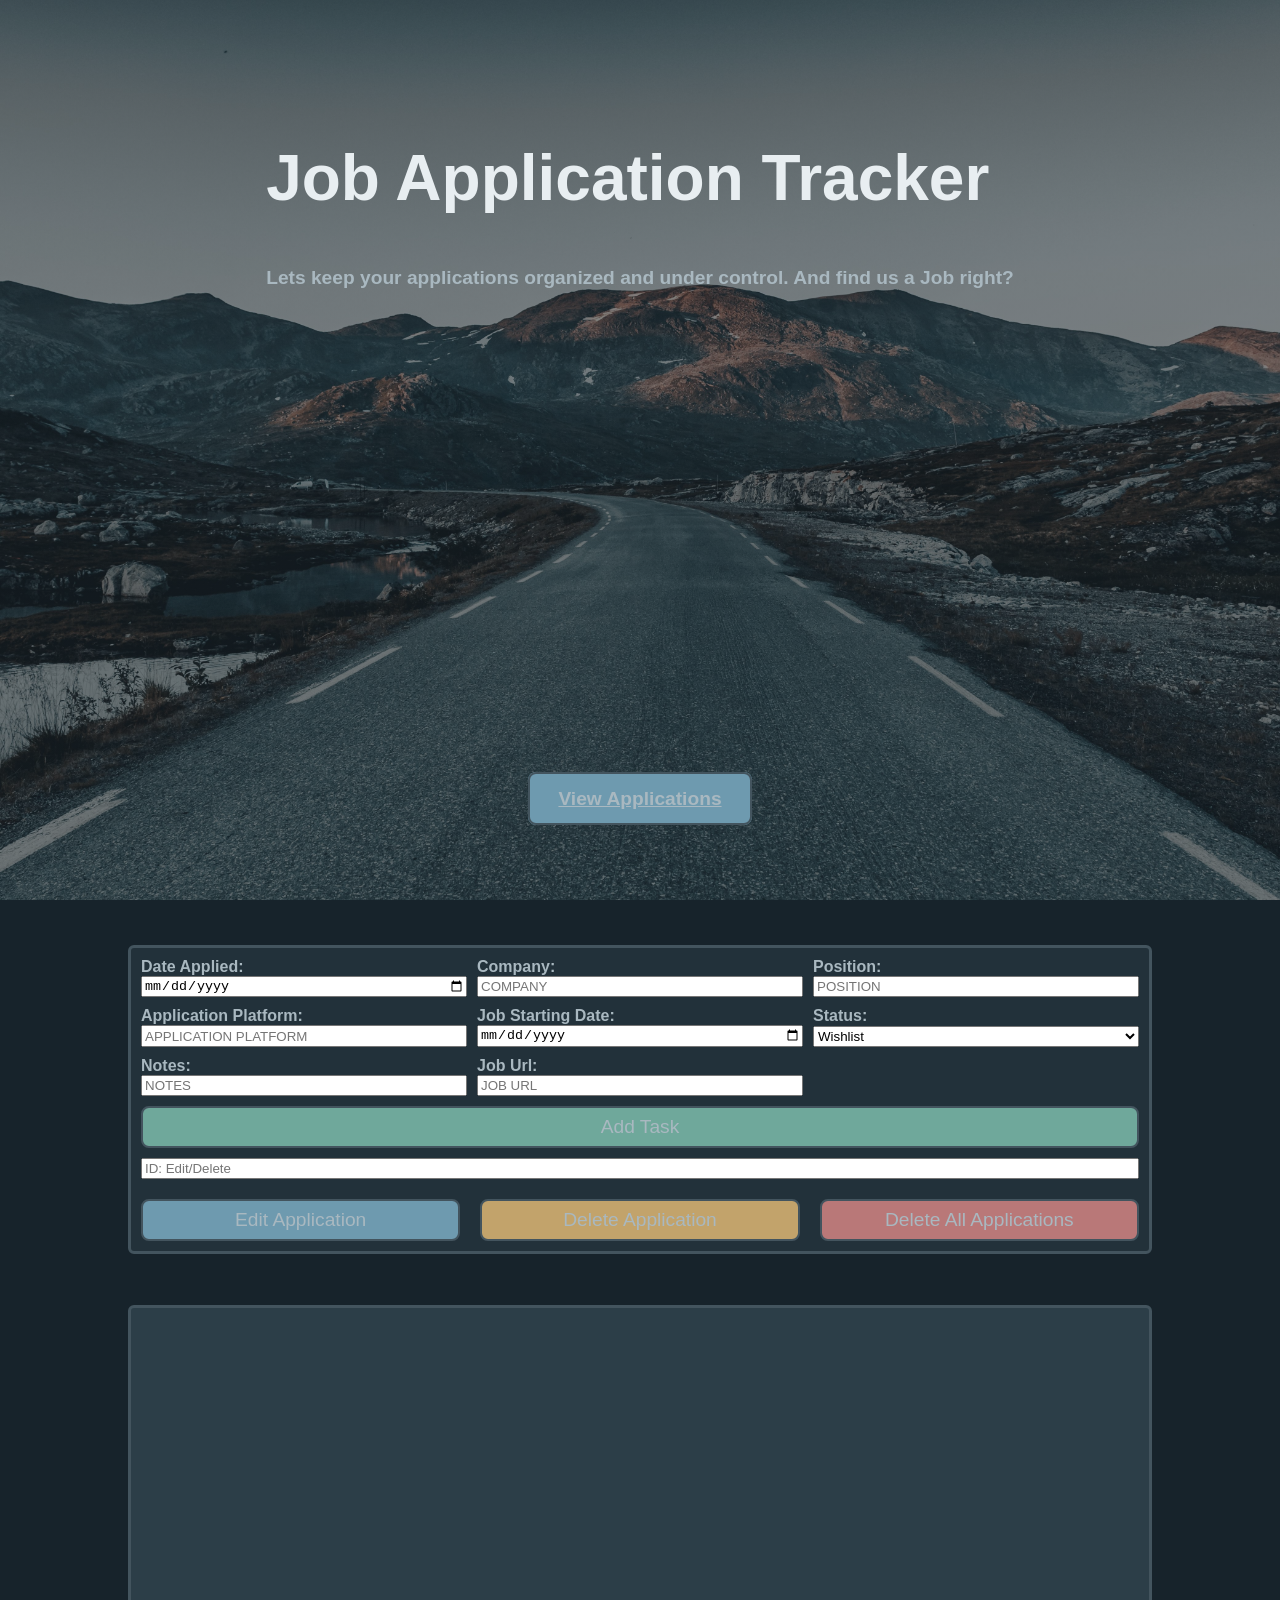
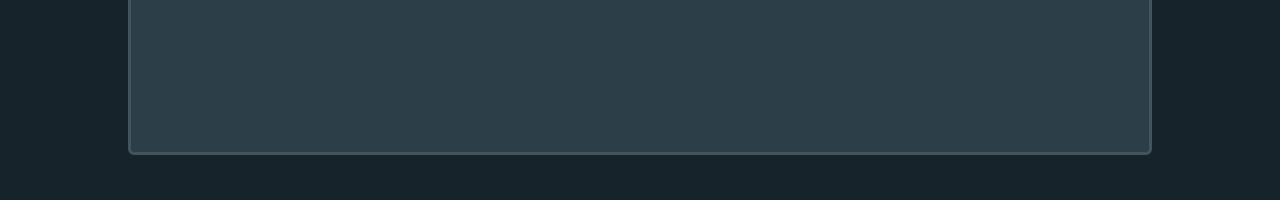
==== templates/index.html @ 59e2aa1c "feat: added statistics section with divs and icons" ====
<!DOCTYPE html>
<html lang="en">
<head>
    <meta charset="UTF-8">
    <meta name="viewport" content="width=device-width, initial-scale=1.0">
    <title>Document</title>
    <link rel="stylesheet" href="/static/style.css">
    <script src="/static/app.js" defer></script>
</head>
<body>
    <main class="applications">
        <section class="hero">
            <div class="hero-content-head">
                <h1>Job Application Tracker</h1>
                <p>Lets keep your applications organized and under control. And find us a Job right?</p>
            </div>
            <div class="hero-content-foot">
                <!-- <button>View Applications</button> -->
                <a href="#applications-form">View Applications</a>
            </div>
        </section>
        <section class="application-shell">
            <section class="input-section add">
                <form id="applications-form">
                    <div class="application-field">
                        <label for="date-applied">Date Applied:</label>
                        <input 
                        class="input-field"
                        type="date" 
                        name="date-applied-name" 
                        id="date-applied" 
                        placeholder="DATE APPLIED" 
                        required
                        >
                    </div>
                    <div class="application-field">
                        <label for="company">Company:</label>
                        <input 
                        class="input-field"
                        type="text" 
                        name="Company-name" 
                        id="company" 
                        placeholder="COMPANY" 
                        required
                        >
                    </div>
                    <div class="application-field">
                        <label for="position">Position:</label>
                        <input
                            class="input-field" 
                            type="text" 
                            name="position-name" 
                            id="position" 
                            placeholder="POSITION" 
                            required
                        >
                    </div>
                    <div class="application-field">
                        <label for="application-platform">Application Platform:</label>
                        <input 
                            class="input-field"
                            type="text" 
                            name="application-platform-name" 
                            id="application-platform" 
                            placeholder="APPLICATION PLATFORM" 
                            required
                        >
                    </div>
                    <div class="application-field">
                        <label for="job-start-date">Job Starting Date:</label>
                        <input 
                        class="input-field"
                        type="date" 
                        name="job-start-date-name" 
                        id="job-start-date" 
                        placeholder="JOB START DATE" 
                        required
                        >
                    </div>
                    <div class="application-field">
                        <label for="status">Status:</label>
                        <select name="status-type" id="status" class="input-field" placeholder="STATUS" required>
                            <option value="Wishlist">Wishlist</option>
                            <option value="Applied">Applied</option>
                            <option value="Interview">Interview</option>
                            <option value="Offer">Offer</option>
                            <option value="Accepted">Accepted</option>
                            <option value="Rejected">Rejected</option>
                            <option value="Withdrawn">Withdrawn</option>
                        </select>
                    </div>
                    <div class="application-field">
                        <label for="notes">Notes:</label>
                        <input 
                            class="input-field"
                            type="text" 
                            name="notes-name" 
                            id="notes" 
                            placeholder="NOTES" 
                        >
                    </div>
                    <div class="application-field">
                        <label for="job-url">Job Url:</label>
                        <input 
                            class="input-field"
                            type="text" 
                            name="job-url-name" 
                            id="job-url" 
                            placeholder="JOB URL" 
                        >
                    </div>
                    <button type="submit" class="submit-add-applications">Add Task</button>
                </form>
                <div id="button-features" class="button-features"></div>
            </section>
            <section class="statistics-section">
                <div class="taskbar"></div>
                <div class="greet-actions"></div>
                <div class="display-statistics">
                    <div class="total-applications">
                        <i></i>
                        <p></p>
                        <p></p>
                        <p></p>
                    </div>
                    <div class="applied-applications">
                        <i></i>
                        <p></p>
                        <p></p>
                        <p></p>
                    </div>
                    <div class="interviewed-applications">
                        <i></i>
                        <p></p>
                        <p></p>
                        <p></p>
                    </div>
                    <div class="Offers-applications">
                        <i></i>
                        <p></p>
                        <p></p>
                        <p></p>
                    </div>
                </div>
            </section>
            <section id="dashboard" class="dashboard">
            </section>
        </section>
    </main>
</body>
</html>
---- static/style.css ----
:root {
    --bg-main: #17232B;
    --bg-secondary: #22313A;
    --bg-card: #2C3E48;

    --border: #43545E;

    --text-primary: #E8EEF1;
    --text-secondary: #A9B8C0;

    --accent: #6E9AAF;
    --accent-hover: #8FB3C3;

    --success: #6FA89B;
    --warning: #C2A36B;
    --danger: #B97878;
}

* {
    box-sizing: border-box;
}

body {
    font-family: 'Inter', sans-serif;
    font-weight: 700;
    min-height: 100vh;
    margin: 0;
    color: var(--text-secondary);
    scroll-behavior: smooth;
}

.hero {
    height: 100vh;
    background-image:
        linear-gradient(
            rgba(23, 35, 43, 0.55),
            rgba(23, 35, 43, 0.55)
        ),
        url("/static/images/road_searching.jpg");
    background-size: cover;
    background-position: center;
    display: flex;
    flex-direction: column;
    align-items: center;
    justify-content: space-between;
    padding: 10vh;
    color: var(--text-primary);
}

.hero-content-head h1 {
    font-family: 'Manrope', sans-serif;
    font-size: 4rem;
    font-weight: 700;
    line-height: 1.1;
}

.hero-content-head p {
    font-family: 'Inter', sans-serif;
    font-size: 1.2rem;
    color: var(--text-secondary);
}

.hero-content-foot a {
    font-family: 'Inter', sans-serif;
    font-size: 1.2rem;
    font-weight: 600;
    color: var(--text-secondary);
    background: var(--accent);
    padding: 14px 28px;
    border: 2px solid var(--border);
    border-radius: 8px;
    cursor: pointer;
}

.hero-content-foot a:hover {
    background: var(--accent-hover);
    color: var(--text-primary);
}

.application-shell {
    min-height: 100vh;
    display: flex;
    flex-direction: column;
    align-items: center;
    justify-content: space-between;
    padding: 5vh 10vw;
    background-color: var(--bg-main);
    color: var(--text-secondary);
}

.input-section {
    width: 100%;
    display: flex;
    flex-direction: column;
    align-items: center;
    justify-content: space-between;
    border: 3px solid var(--border);
    border-radius: 6px;
    padding: 10px;
    margin-bottom: 10px;
    background: var(--bg-secondary);
}

.input-section form {
    display: grid;
    grid-template-columns: repeat(3, 1fr);
    gap: 10px;
    width: 100%;
    height: auto;
}

.submit-add-applications {
    grid-column: 1/-1;
    margin-bottom: 10px;
}

.application-field {
    display: grid;
    grid-template-columns: 1fr;
    grid-template-rows: auto auto;
    justify-items: center;
    gap: 0;
    width: 100%;
}

.application-field > * {
    grid-column: 1/-1;
    width: 100%;
}

.button-features {
    display: grid;
    grid-template-columns: repeat(3, 1fr);
    gap: 20px;
    width: 100%;
}

.id-edit-delete {
    grid-column: 1/-1;
}

button {
    font-family: 'Inter', sans-serif;
    font-size: 1.2rem;
    font-weight: 400;
    padding: 0.5rem;
    border: 2px solid var(--border);
    border-radius: 8px;
    cursor: pointer;  
}

.submit-add-applications {
    color: var(--text-secondary);
    background: var(--success);
}

.submit-edit-applications {
    color: var(--text-secondary);
    background: var(--accent);
}

.submit-delete-application {
    color: var(--text-secondary);
    background: var(--warning);
}

.submit-delete-applications {
    color: var(--text-secondary);
    background: var(--danger);
}

.submit-add-applications:hover {
    color: var(--text-secondary);
    background: var(--accent);
}

.submit-edit-applications:hover {
    color: var(--text-secondary);
    background: var(--accent);
}

.submit-delete-application:hover {
    color: var(--text-secondary);
    background: var(--accent);
}

.submit-delete-applications:hover {
    color: var(--text-secondary);
    background: var(--accent);
}

.dashboard {
    border: 3px solid var(--border);
    border-radius: 6px;
    background: var(--bg-card);
    height: 50vh;
    overflow-y: auto;
    margin-top: 10px;
    width: 100%;
}

.applications-table {
    width: 100%;
    border-collapse: collapse;
}

.table-header {
    position: sticky;
    top: 0;
    background: var(--bg-card);
    z-index: 10;
}
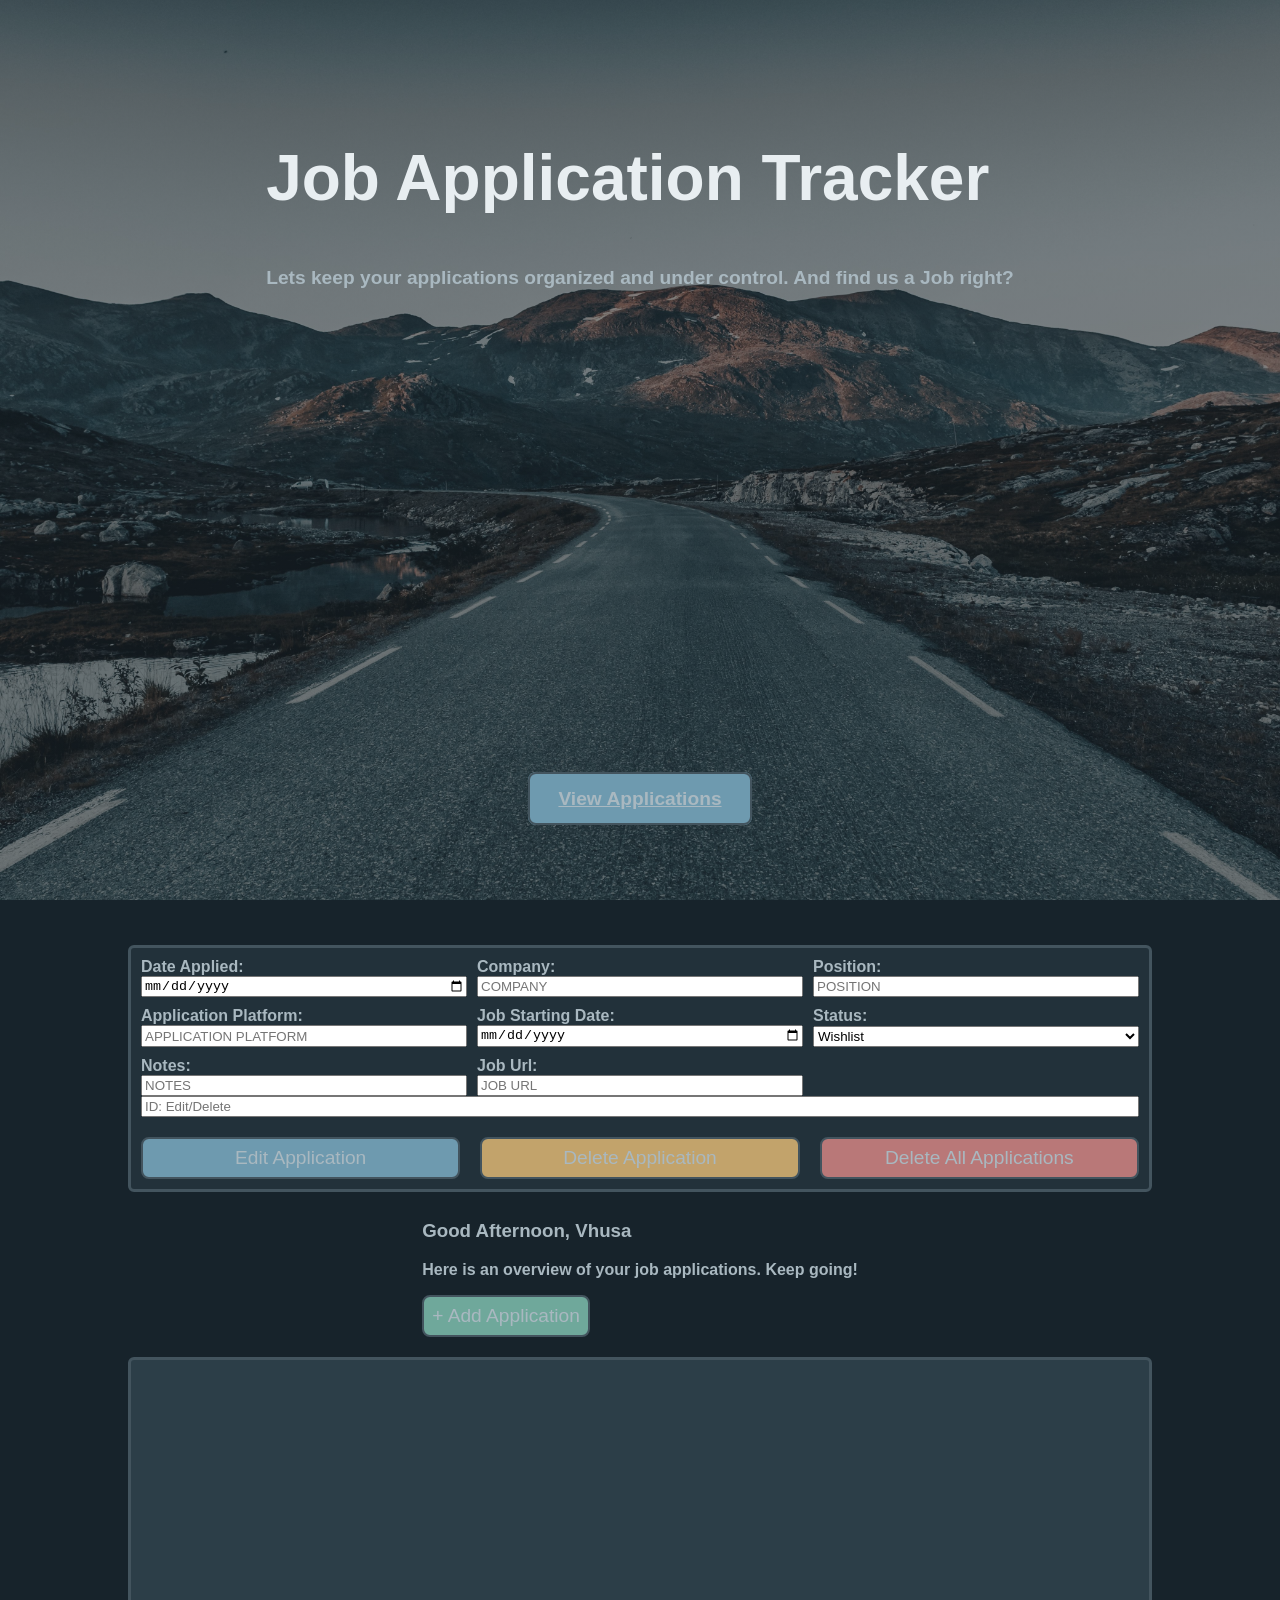
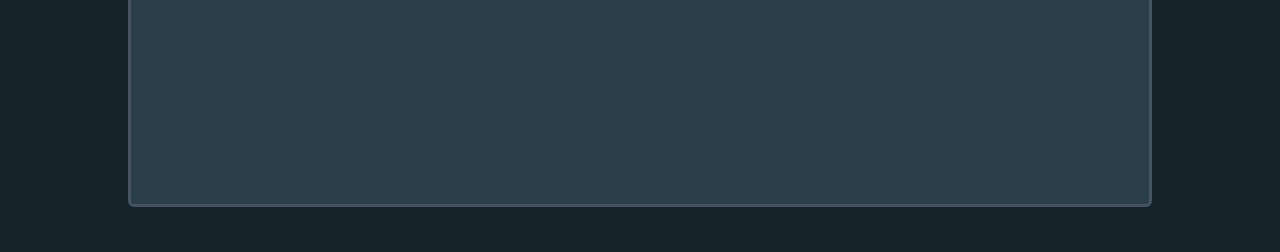
==== commit 1b0237b0: "feat: moved add applications button to greet actions from form" ====
--- a/templates/index.html
+++ b/templates/index.html
@@ -109,37 +109,28 @@
                             placeholder="JOB URL" 
                         >
                     </div>
-                    <button type="submit" class="submit-add-applications">Add Task</button>
                 </form>
                 <div id="button-features" class="button-features"></div>
             </section>
             <section class="statistics-section">
                 <div class="taskbar"></div>
-                <div class="greet-actions"></div>
+                <div class="greet-actions">
+                    <div>
+                        <h3>Good Afternoon, Vhusa</h3>
+                        <p>Here is an overview of your job applications. Keep going!</p>
+                    </div>
+                    <div>
+                        <button type="submit" class="submit-add-applications">+ Add Application</button>
+                    </div>
+                </div>
                 <div class="display-statistics">
                     <div class="total-applications">
-                        <i></i>
-                        <p></p>
-                        <p></p>
-                        <p></p>
                     </div>
                     <div class="applied-applications">
-                        <i></i>
-                        <p></p>
-                        <p></p>
-                        <p></p>
                     </div>
                     <div class="interviewed-applications">
-                        <i></i>
-                        <p></p>
-                        <p></p>
-                        <p></p>
                     </div>
                     <div class="Offers-applications">
-                        <i></i>
-                        <p></p>
-                        <p></p>
-                        <p></p>
                     </div>
                 </div>
             </section>
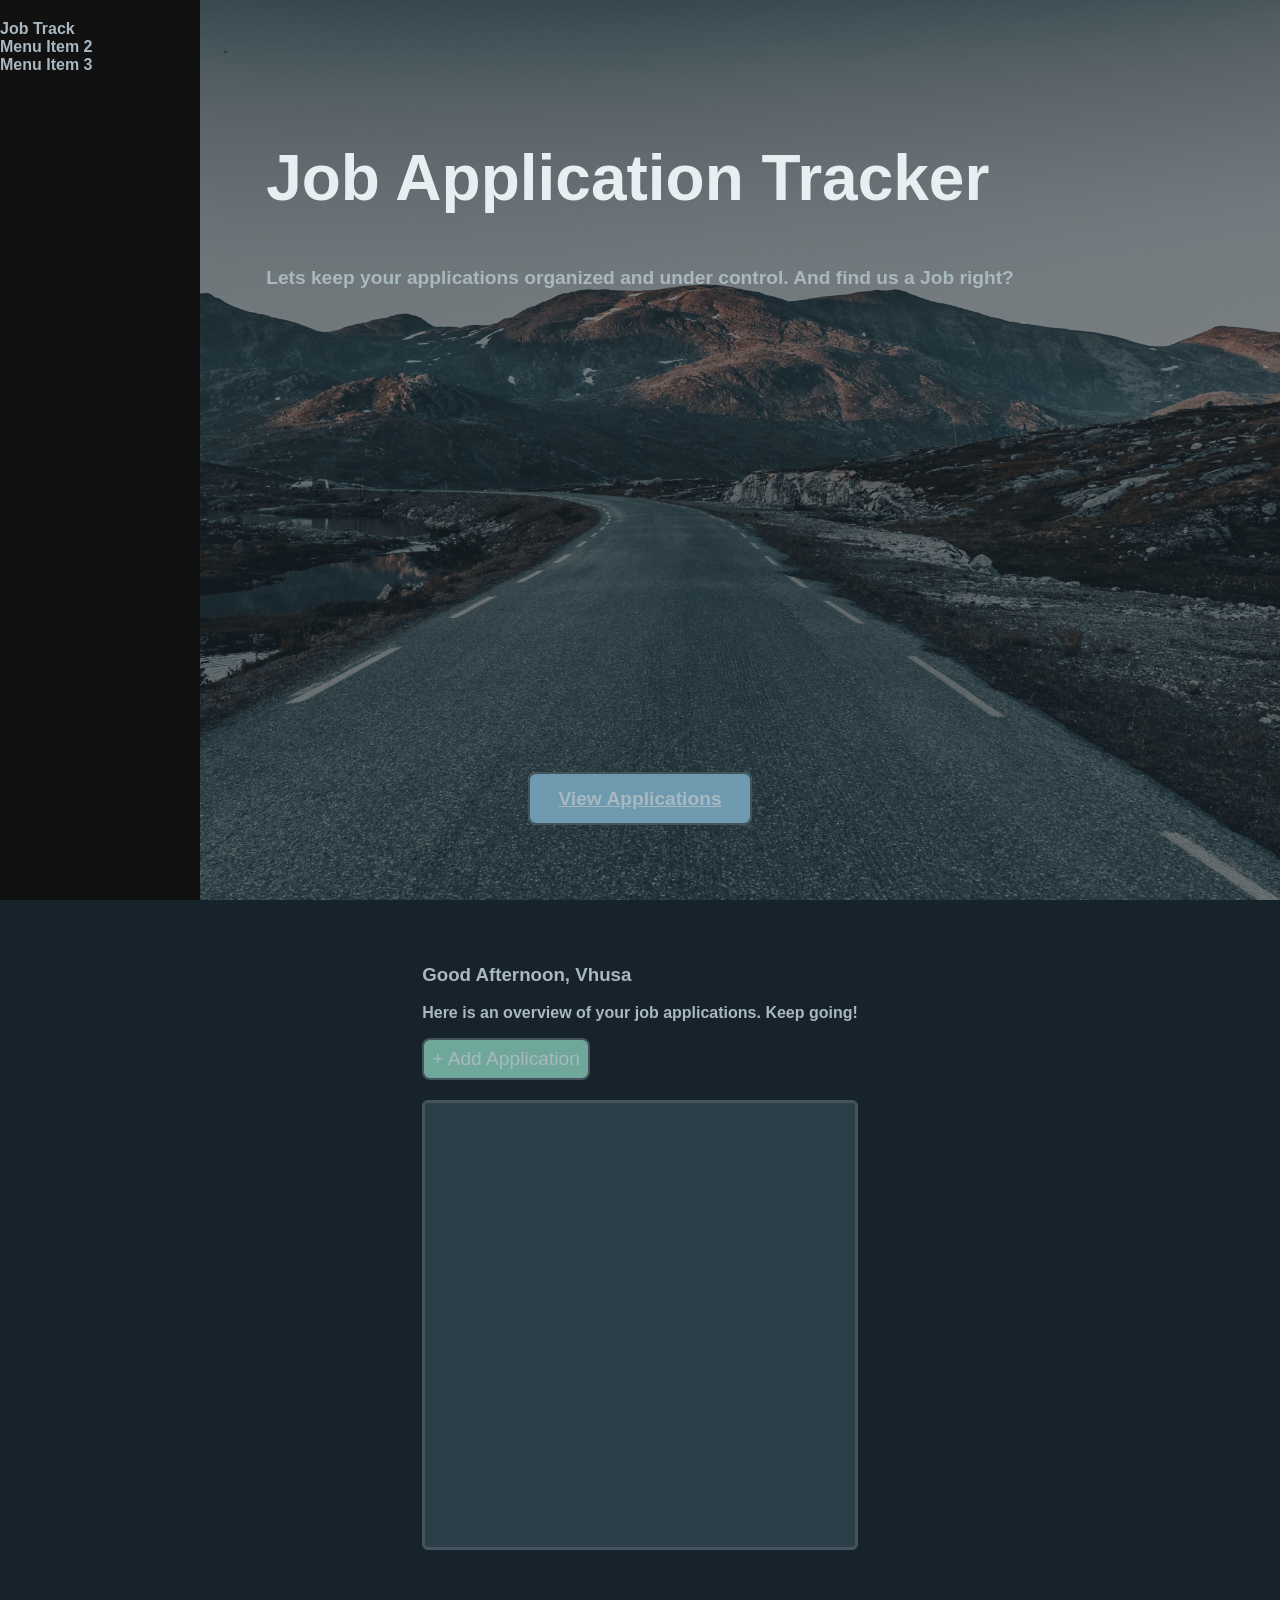
==== commit dec2beee: "feat: sidebar and application-shell-right added" ====
--- a/templates/index.html
+++ b/templates/index.html
@@ -20,122 +20,129 @@
             </div>
         </section>
         <section class="application-shell">
-            <section class="input-section add">
-                <form id="applications-form">
-                    <div class="application-field">
-                        <label for="date-applied">Date Applied:</label>
-                        <input 
-                        class="input-field"
-                        type="date" 
-                        name="date-applied-name" 
-                        id="date-applied" 
-                        placeholder="DATE APPLIED" 
-                        required
-                        >
-                    </div>
-                    <div class="application-field">
-                        <label for="company">Company:</label>
-                        <input 
-                        class="input-field"
-                        type="text" 
-                        name="Company-name" 
-                        id="company" 
-                        placeholder="COMPANY" 
-                        required
-                        >
-                    </div>
-                    <div class="application-field">
-                        <label for="position">Position:</label>
-                        <input
-                            class="input-field" 
-                            type="text" 
-                            name="position-name" 
-                            id="position" 
-                            placeholder="POSITION" 
+            <aside class="sidebar">
+                <div>Job Track</div>
+                <div>Menu Item 2</div>
+                <div>Menu Item 3</div>
+            </aside>
+            <div class="application-shell-right">
+                <section class="input-section-off add">
+                    <form id="applications-form">
+                        <div class="application-field">
+                            <label for="date-applied">Date Applied:</label>
+                            <input 
+                            class="input-field"
+                            type="date" 
+                            name="date-applied-name" 
+                            id="date-applied" 
+                            placeholder="DATE APPLIED" 
                             required
-                        >
-                    </div>
-                    <div class="application-field">
-                        <label for="application-platform">Application Platform:</label>
-                        <input 
+                            >
+                        </div>
+                        <div class="application-field">
+                            <label for="company">Company:</label>
+                            <input 
                             class="input-field"
                             type="text" 
-                            name="application-platform-name" 
-                            id="application-platform" 
-                            placeholder="APPLICATION PLATFORM" 
+                            name="Company-name" 
+                            id="company" 
+                            placeholder="COMPANY" 
                             required
-                        >
+                            >
+                        </div>
+                        <div class="application-field">
+                            <label for="position">Position:</label>
+                            <input
+                                class="input-field" 
+                                type="text" 
+                                name="position-name" 
+                                id="position" 
+                                placeholder="POSITION" 
+                                required
+                            >
+                        </div>
+                        <div class="application-field">
+                            <label for="application-platform">Application Platform:</label>
+                            <input 
+                                class="input-field"
+                                type="text" 
+                                name="application-platform-name" 
+                                id="application-platform" 
+                                placeholder="APPLICATION PLATFORM" 
+                                required
+                            >
+                        </div>
+                        <div class="application-field">
+                            <label for="job-start-date">Job Starting Date:</label>
+                            <input 
+                            class="input-field"
+                            type="date" 
+                            name="job-start-date-name" 
+                            id="job-start-date" 
+                            placeholder="JOB START DATE" 
+                            required
+                            >
+                        </div>
+                        <div class="application-field">
+                            <label for="status">Status:</label>
+                            <select name="status-type" id="status" class="input-field" placeholder="STATUS" required>
+                                <option value="Wishlist">Wishlist</option>
+                                <option value="Applied">Applied</option>
+                                <option value="Interview">Interview</option>
+                                <option value="Offer">Offer</option>
+                                <option value="Accepted">Accepted</option>
+                                <option value="Rejected">Rejected</option>
+                                <option value="Withdrawn">Withdrawn</option>
+                            </select>
+                        </div>
+                        <div class="application-field">
+                            <label for="notes">Notes:</label>
+                            <input 
+                                class="input-field"
+                                type="text" 
+                                name="notes-name" 
+                                id="notes" 
+                                placeholder="NOTES" 
+                            >
+                        </div>
+                        <div class="application-field">
+                            <label for="job-url">Job Url:</label>
+                            <input 
+                                class="input-field"
+                                type="text" 
+                                name="job-url-name" 
+                                id="job-url" 
+                                placeholder="JOB URL" 
+                            >
+                        </div>
+                    </form>
+                    <div id="button-features" class="button-features"></div>
+                </section>
+                <section class="statistics-section">
+                    <div class="taskbar"></div>
+                    <div class="greet-actions">
+                        <div>
+                            <h3>Good Afternoon, Vhusa</h3>
+                            <p>Here is an overview of your job applications. Keep going!</p>
+                        </div>
+                        <div>
+                            <button type="submit" class="submit-add-applications">+ Add Application</button>
+                        </div>
                     </div>
-                    <div class="application-field">
-                        <label for="job-start-date">Job Starting Date:</label>
-                        <input 
-                        class="input-field"
-                        type="date" 
-                        name="job-start-date-name" 
-                        id="job-start-date" 
-                        placeholder="JOB START DATE" 
-                        required
-                        >
+                    <div class="display-statistics">
+                        <div class="total-applications">
+                        </div>
+                        <div class="applied-applications">
+                        </div>
+                        <div class="interviewed-applications">
+                        </div>
+                        <div class="Offers-applications">
+                        </div>
                     </div>
-                    <div class="application-field">
-                        <label for="status">Status:</label>
-                        <select name="status-type" id="status" class="input-field" placeholder="STATUS" required>
-                            <option value="Wishlist">Wishlist</option>
-                            <option value="Applied">Applied</option>
-                            <option value="Interview">Interview</option>
-                            <option value="Offer">Offer</option>
-                            <option value="Accepted">Accepted</option>
-                            <option value="Rejected">Rejected</option>
-                            <option value="Withdrawn">Withdrawn</option>
-                        </select>
-                    </div>
-                    <div class="application-field">
-                        <label for="notes">Notes:</label>
-                        <input 
-                            class="input-field"
-                            type="text" 
-                            name="notes-name" 
-                            id="notes" 
-                            placeholder="NOTES" 
-                        >
-                    </div>
-                    <div class="application-field">
-                        <label for="job-url">Job Url:</label>
-                        <input 
-                            class="input-field"
-                            type="text" 
-                            name="job-url-name" 
-                            id="job-url" 
-                            placeholder="JOB URL" 
-                        >
-                    </div>
-                </form>
-                <div id="button-features" class="button-features"></div>
-            </section>
-            <section class="statistics-section">
-                <div class="taskbar"></div>
-                <div class="greet-actions">
-                    <div>
-                        <h3>Good Afternoon, Vhusa</h3>
-                        <p>Here is an overview of your job applications. Keep going!</p>
-                    </div>
-                    <div>
-                        <button type="submit" class="submit-add-applications">+ Add Application</button>
-                    </div>
-                </div>
-                <div class="display-statistics">
-                    <div class="total-applications">
-                    </div>
-                    <div class="applied-applications">
-                    </div>
-                    <div class="interviewed-applications">
-                    </div>
-                    <div class="Offers-applications">
-                    </div>
-                </div>
-            </section>
-            <section id="dashboard" class="dashboard">
-            </section>
+                </section>
+                <section id="dashboard" class="dashboard">
+                </section>
+            </div>
         </section>
     </main>
 </body>
--- a/static/style.css
+++ b/static/style.css
@@ -88,6 +88,16 @@
     color: var(--text-secondary);
 }
 
+.sidebar {
+  height: 100%;
+  width: 200px;
+  position: fixed;
+  top: 0;
+  left: 0;
+  background-color: #111;
+  padding-top: 20px;
+}
+
 .input-section {
     width: 100%;
     display: flex;
@@ -107,6 +117,11 @@
     gap: 10px;
     width: 100%;
     height: auto;
+    border: 3px solid var(--border);
+}
+
+.input-section-off {
+    display: none;
 }
 
 .submit-add-applications {
@@ -133,6 +148,7 @@
     grid-template-columns: repeat(3, 1fr);
     gap: 20px;
     width: 100%;
+    border: 3px solid var(--border);
 }
 
 .id-edit-delete {
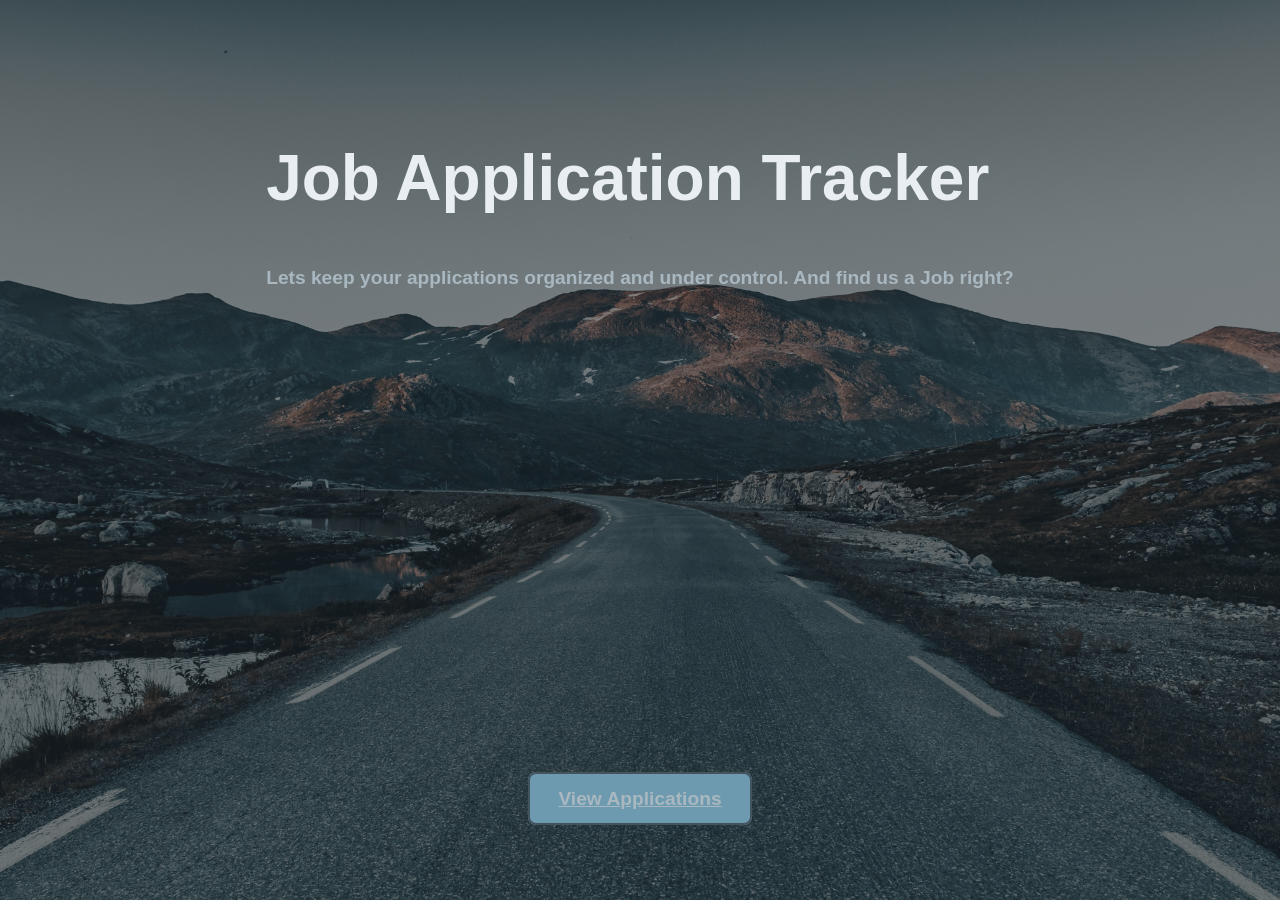
==== commit 82bc092d: "feat: split dashboard and hero html for each to have a page rendered" ====
--- a/templates/index.html
+++ b/templates/index.html
@@ -19,131 +19,6 @@
                 <a href="#applications-form">View Applications</a>
             </div>
         </section>
-        <section class="application-shell">
-            <aside class="sidebar">
-                <div>Job Track</div>
-                <div>Menu Item 2</div>
-                <div>Menu Item 3</div>
-            </aside>
-            <div class="application-shell-right">
-                <section class="input-section-off add">
-                    <form id="applications-form">
-                        <div class="application-field">
-                            <label for="date-applied">Date Applied:</label>
-                            <input 
-                            class="input-field"
-                            type="date" 
-                            name="date-applied-name" 
-                            id="date-applied" 
-                            placeholder="DATE APPLIED" 
-                            required
-                            >
-                        </div>
-                        <div class="application-field">
-                            <label for="company">Company:</label>
-                            <input 
-                            class="input-field"
-                            type="text" 
-                            name="Company-name" 
-                            id="company" 
-                            placeholder="COMPANY" 
-                            required
-                            >
-                        </div>
-                        <div class="application-field">
-                            <label for="position">Position:</label>
-                            <input
-                                class="input-field" 
-                                type="text" 
-                                name="position-name" 
-                                id="position" 
-                                placeholder="POSITION" 
-                                required
-                            >
-                        </div>
-                        <div class="application-field">
-                            <label for="application-platform">Application Platform:</label>
-                            <input 
-                                class="input-field"
-                                type="text" 
-                                name="application-platform-name" 
-                                id="application-platform" 
-                                placeholder="APPLICATION PLATFORM" 
-                                required
-                            >
-                        </div>
-                        <div class="application-field">
-                            <label for="job-start-date">Job Starting Date:</label>
-                            <input 
-                            class="input-field"
-                            type="date" 
-                            name="job-start-date-name" 
-                            id="job-start-date" 
-                            placeholder="JOB START DATE" 
-                            required
-                            >
-                        </div>
-                        <div class="application-field">
-                            <label for="status">Status:</label>
-                            <select name="status-type" id="status" class="input-field" placeholder="STATUS" required>
-                                <option value="Wishlist">Wishlist</option>
-                                <option value="Applied">Applied</option>
-                                <option value="Interview">Interview</option>
-                                <option value="Offer">Offer</option>
-                                <option value="Accepted">Accepted</option>
-                                <option value="Rejected">Rejected</option>
-                                <option value="Withdrawn">Withdrawn</option>
-                            </select>
-                        </div>
-                        <div class="application-field">
-                            <label for="notes">Notes:</label>
-                            <input 
-                                class="input-field"
-                                type="text" 
-                                name="notes-name" 
-                                id="notes" 
-                                placeholder="NOTES" 
-                            >
-                        </div>
-                        <div class="application-field">
-                            <label for="job-url">Job Url:</label>
-                            <input 
-                                class="input-field"
-                                type="text" 
-                                name="job-url-name" 
-                                id="job-url" 
-                                placeholder="JOB URL" 
-                            >
-                        </div>
-                    </form>
-                    <div id="button-features" class="button-features"></div>
-                </section>
-                <section class="statistics-section">
-                    <div class="taskbar"></div>
-                    <div class="greet-actions">
-                        <div>
-                            <h3>Good Afternoon, Vhusa</h3>
-                            <p>Here is an overview of your job applications. Keep going!</p>
-                        </div>
-                        <div>
-                            <button type="submit" class="submit-add-applications">+ Add Application</button>
-                        </div>
-                    </div>
-                    <div class="display-statistics">
-                        <div class="total-applications">
-                        </div>
-                        <div class="applied-applications">
-                        </div>
-                        <div class="interviewed-applications">
-                        </div>
-                        <div class="Offers-applications">
-                        </div>
-                    </div>
-                </section>
-                <section id="dashboard" class="dashboard">
-                </section>
-            </div>
-        </section>
     </main>
 </body>
 </html>
--- a/static/style.css
+++ b/static/style.css
@@ -78,19 +78,18 @@
 }
 
 .application-shell {
+    display: grid;
+    grid-template-columns: 250px 1fr;
+    gap: 20px;
     min-height: 100vh;
-    display: flex;
-    flex-direction: column;
-    align-items: center;
-    justify-content: space-between;
-    padding: 5vh 10vw;
     background-color: var(--bg-main);
     color: var(--text-secondary);
 }
 
 .sidebar {
   height: 100%;
-  width: 200px;
+  width: 20vw;
+  /* width: 200px; */
   position: fixed;
   top: 0;
   left: 0;
@@ -98,6 +97,11 @@
   padding-top: 20px;
 }
 
+.application-shell-right {
+    width: 80vw;
+    border: 3px solid var(--border);
+}
+
 .input-section {
     width: 100%;
     display: flex;
@@ -124,6 +128,24 @@
     display: none;
 }
 
+
+.statistics-section {
+    border: 3px solid var(--border);
+    width: 80vw;
+    height: auto;
+}
+
+.taskbar {
+    width: 100%;
+    border: 3px solid var(--border);  
+}
+
+.greet-actions {
+    display: flex;
+    justify-content: space-between;
+    width: 100%;
+    border: 3px solid var(--border);  
+}
 .submit-add-applications {
     grid-column: 1/-1;
     margin-bottom: 10px;
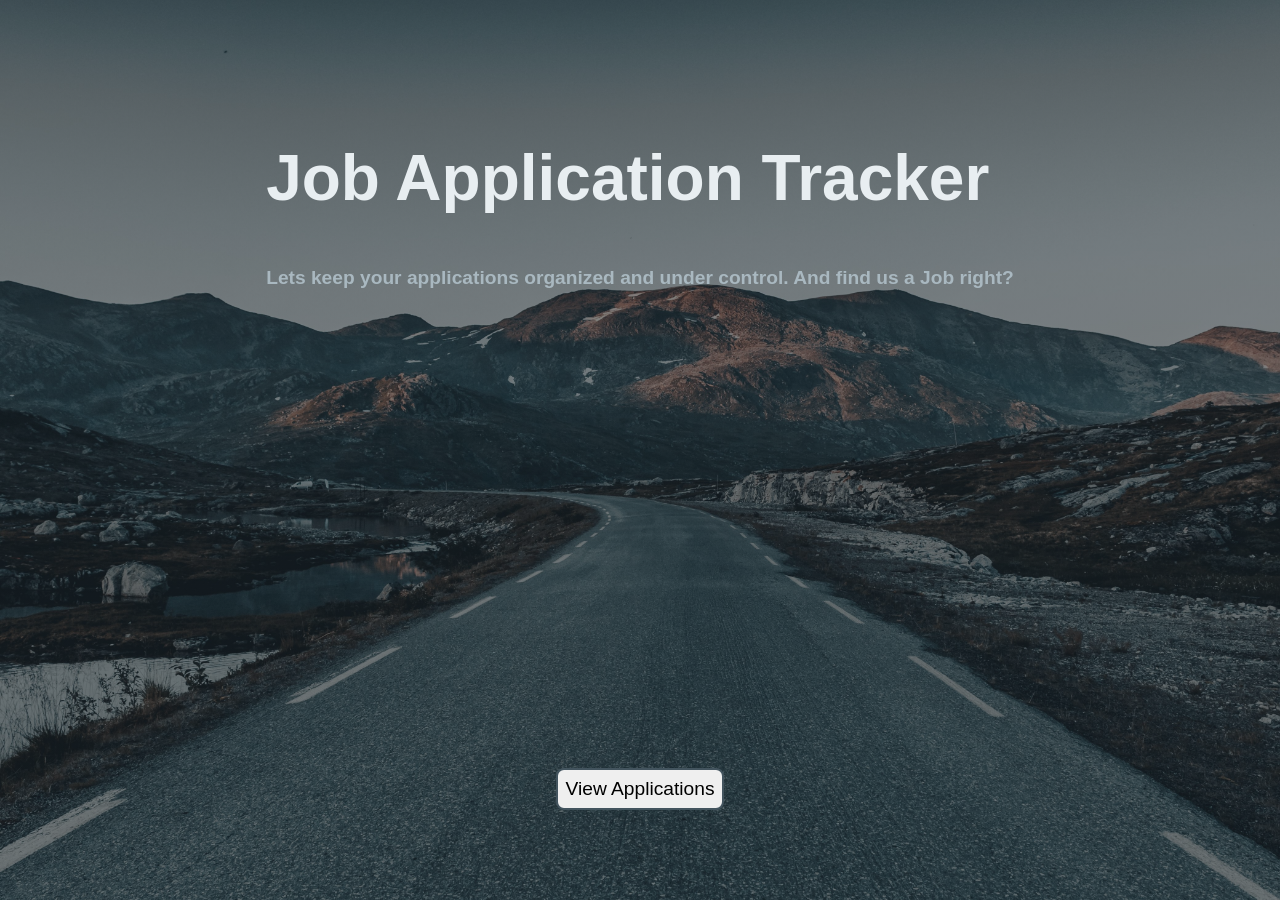
==== commit c19242f4: "feat: index.html, hero has button and onclick action" ====
--- a/templates/index.html
+++ b/templates/index.html
@@ -16,7 +16,7 @@
             </div>
             <div class="hero-content-foot">
                 <!-- <button>View Applications</button> -->
-                <a href="#applications-form">View Applications</a>
+                <button onclick="window.location.href = '/dashboard'">View Applications</button>
             </div>
         </section>
     </main>
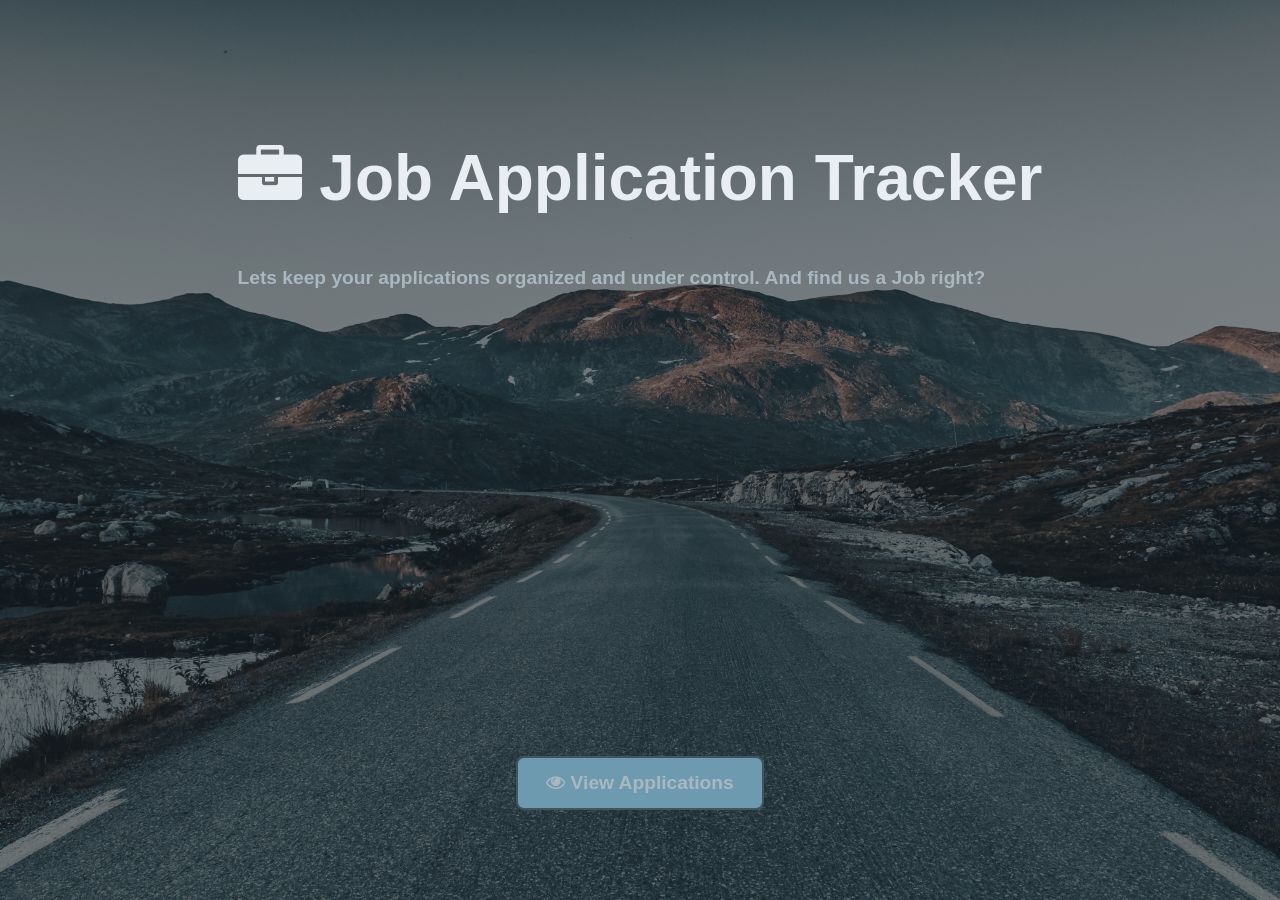
==== commit 01bdfc83: "feat: html(s) icons added links and sample elements" ====
--- a/templates/index.html
+++ b/templates/index.html
@@ -5,18 +5,19 @@
     <meta name="viewport" content="width=device-width, initial-scale=1.0">
     <title>Document</title>
     <link rel="stylesheet" href="/static/style.css">
+    <link rel="stylesheet" href="https://cdnjs.cloudflare.com/ajax/libs/font-awesome/4.7.0/css/font-awesome.min.css">
     <script src="/static/app.js" defer></script>
 </head>
 <body>
     <main class="applications">
         <section class="hero">
             <div class="hero-content-head">
-                <h1>Job Application Tracker</h1>
+                <h1><i class="fa fa-briefcase"></i> Job Application Tracker</h1>
                 <p>Lets keep your applications organized and under control. And find us a Job right?</p>
             </div>
             <div class="hero-content-foot">
                 <!-- <button>View Applications</button> -->
-                <button onclick="window.location.href = '/dashboard'">View Applications</button>
+                <button onclick="window.location.href = '/dashboard'"><i class="fa fa-eye"></i> View Applications</button>
             </div>
         </section>
     </main>
--- a/static/style.css
+++ b/static/style.css
@@ -60,7 +60,7 @@
     color: var(--text-secondary);
 }
 
-.hero-content-foot a {
+.hero-content-foot button {
     font-family: 'Inter', sans-serif;
     font-size: 1.2rem;
     font-weight: 600;
@@ -72,52 +72,59 @@
     cursor: pointer;
 }
 
-.hero-content-foot a:hover {
+.hero-content-foot button:hover {
     background: var(--accent-hover);
     color: var(--text-primary);
 }
 
 .application-shell {
     display: grid;
-    grid-template-columns: 250px 1fr;
-    gap: 20px;
+    grid-template-columns: 250px minmax(0, 1fr);
+    gap: 0;
     min-height: 100vh;
+    width: 100%;
     background-color: var(--bg-main);
+    border: 1px solid var(--border);
     color: var(--text-secondary);
 }
 
 .sidebar {
-  height: 100%;
-  width: 20vw;
-  /* width: 200px; */
-  position: fixed;
-  top: 0;
-  left: 0;
-  background-color: #111;
-  padding-top: 20px;
+    height: 100vh;
+    width: 100%;
+    background-color: #111;
+    padding-top: 20px;
+    overflow: hidden;
 }
 
 .application-shell-right {
-    width: 80vw;
-    border: 3px solid var(--border);
-}
-
-.input-section {
-    width: 100%;
+    display: flex;
+    flex-direction: column;
+    width: 100%;
+    height: 100%;
+    border: 1px solid var(--border);
+    /* padding: 1rem; */
+}
+
+.input-section-on {
+    position: absolute;
+    inset: 0;
     display: flex;
     flex-direction: column;
     align-items: center;
     justify-content: space-between;
     border: 3px solid var(--border);
     border-radius: 6px;
-    padding: 10px;
+    padding: 5rem;
     margin-bottom: 10px;
     background: var(--bg-secondary);
-}
-
-.input-section form {
-    display: grid;
-    grid-template-columns: repeat(3, 1fr);
+    z-index: 9999;
+    width: 100%;
+    /* height: 100%; */
+}
+
+.input-section-on form {
+    display: grid;
+    grid-template-columns: repeat(2, 1fr);
     gap: 10px;
     width: 100%;
     height: auto;
@@ -127,28 +134,80 @@
 .input-section-off {
     display: none;
 }
-
+/* 
+.add {
+
+}
+
+.edit {
+    
+} */
 
 .statistics-section {
-    border: 3px solid var(--border);
-    width: 80vw;
+    display: flex;
+    flex-direction: column;
+    justify-content: space-between;
+    align-items: center;
+    border: 1px solid var(--border);
+    width: 100%;
     height: auto;
-}
+    padding: .5rem;
+}
+
+/* .statistics-section * {
+    margin: .5rem;
+} */
 
 .taskbar {
     width: 100%;
-    border: 3px solid var(--border);  
+    height: 40px;
+    /* border: 1px solid var(--border);   */
+}
+
+.search-applications {
+    /* margin: .5rem; */
+    width: 80%;
+    height: 100%;
+    background-color: var(--bg-card);
+    border: var(--border);
 }
 
 .greet-actions {
     display: flex;
     justify-content: space-between;
-    width: 100%;
-    border: 3px solid var(--border);  
-}
-.submit-add-applications {
-    grid-column: 1/-1;
-    margin-bottom: 10px;
+    align-items: center;
+    width: 100%;
+    /* border: 3px solid var(--border);   */
+}
+
+.greet-actions-buttons {
+    display: grid;
+    grid-template-columns: repeat(3, 1fr);
+    grid-template-rows: 1fr;
+}
+
+.greet-actions-buttons button {
+    height: 3rem;
+    font-size: 1rem;
+    margin: 0.3rem;
+    padding: 0.3rem;
+}
+
+.display-statistics {
+    display: grid;
+    grid-template-columns: repeat(4, 1fr);
+    width: 100%;
+    height: auto;
+    /* border: 1px solid var(--border);     */
+    /* border-radius: 10px; */
+}
+
+.display-statistics div {
+    height: auto;
+    margin: 0 1rem;
+    padding: 0.1rem 1rem;
+    border: 1px solid var(--border);
+    border-radius: 1rem;
 }
 
 .application-field {
